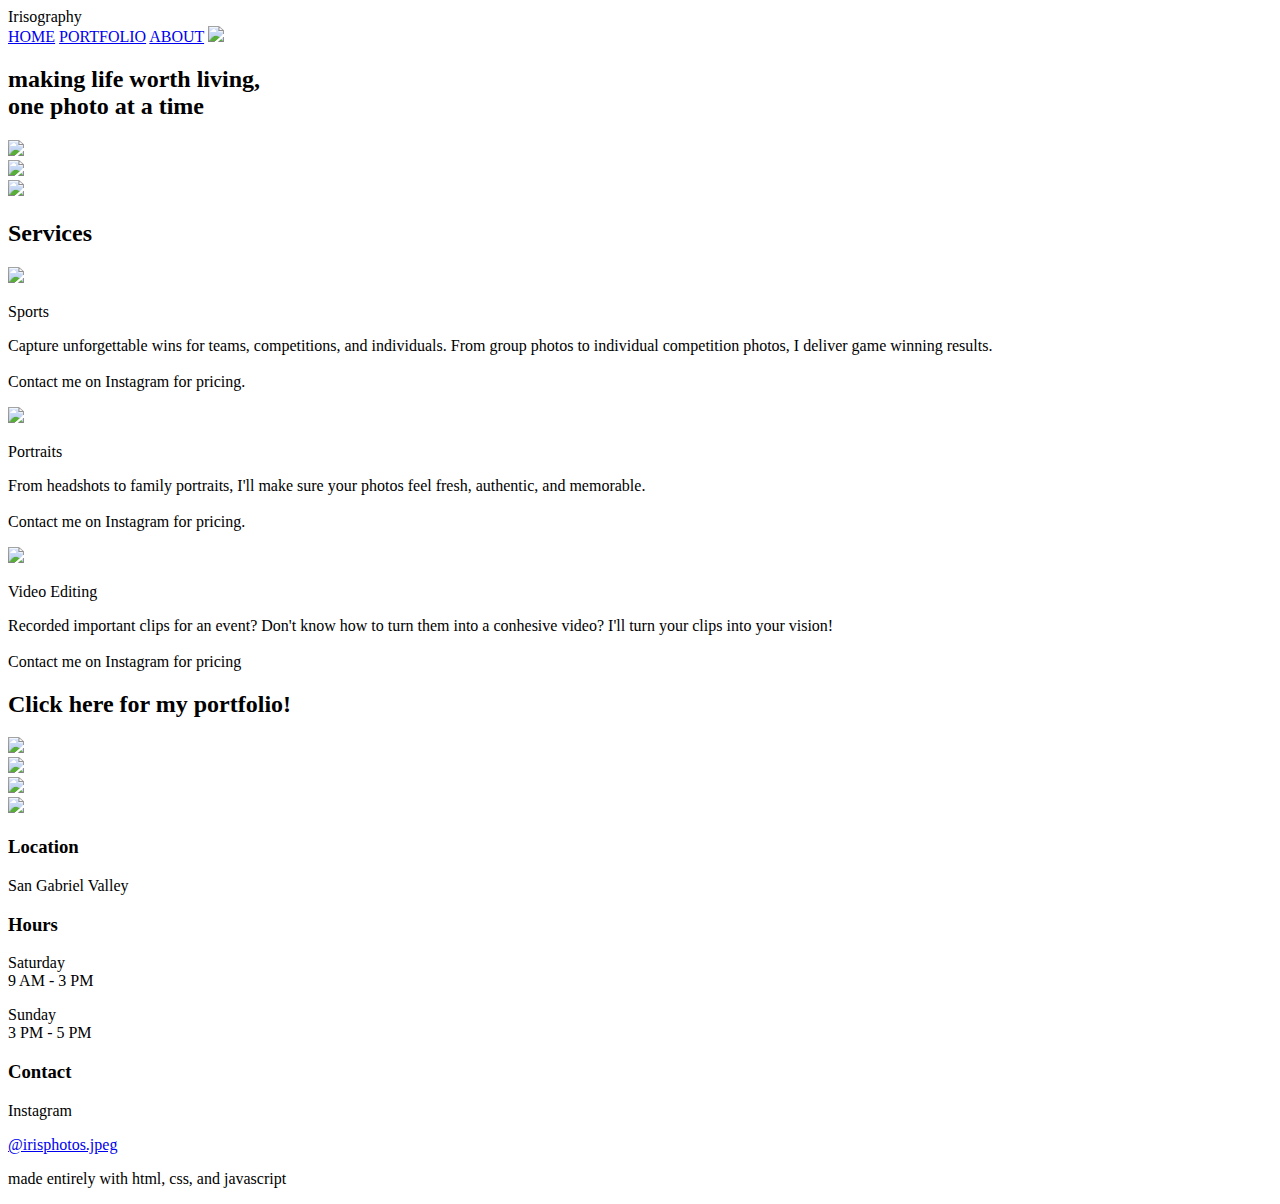
==== index.html @ cace8fdf "modified:   index.html" ====
<!DOCTYPE html>
<html lang="en">
    <head>
        <title>Irisography</title>
        <meta charset="UTF-8">
        <meta name="viewport" content="width=device-width, initial-scale=1">
        <link rel="stylesheet" href="irisography/style.css" />
          <script src="irisography/script.js" defer></script>
        <link rel="preconnect" href="https://fonts.googleapis.com">
        <link rel="preconnect" href="https://fonts.gstatic.com" crossorigin>
        <link href="https://fonts.googleapis.com/css2?family=Noto+Sans:ital,wght@0,100..900;1,100..900&display=swap" rel="stylesheet">
    </head>
    <body>
      <div class="navbar">
        <div class="nav-left">
            <span class="brand">Irisography</span>
        </div>
        <div class="nav-right">
            <a href="index.html">HOME</a>
            <a href="portfolio.html">PORTFOLIO</a>
            <a href="about.html">ABOUT</a>
            <a href="https://instagram.com/irisphotos.jpeg">
              <img id="navimg" src="https://upload.wikimedia.org/wikipedia/commons/thumb/e/e7/Instagram_logo_2016.svg/1200px-Instagram_logo_2016.svg.png">
            </a>
        </div>
      </div>    
      <div id="main"> <!--main start-->
        <div id="page1">
          <h2>
            making life worth living, <br> one photo at a time
          </h2>
          <div id="preview">
            <div>
              <img  class="preimg" oncontextmenu="return false;" src="https://lh3.googleusercontent.com/pw/AP1GczN8t96lRzsPpws4QGZ_wsH75WuMmzwRKGNDZRmfsZASvLG5f3nobes32o4K4Q7VXmANg-l9KyHuj1cRxGShMRhYE-sS59DMQnE4ac8f2PYk8RtQYqs=w2400">
            </div>
            <div>
              <img  class="preimg" oncontextmenu="return false;" src="https://lh3.googleusercontent.com/pw/AP1GczPQVxCCwpa20A89AtVcqLM4U3sSm7tuRuf-Z3X0VcPc29kehQPhVGirggrBBkNPku7bzY5XrmbcJgVURmUtN2AB9037INfeOtvddyNn5t11tWvobdc=w2400">
            </div>
            <div>
              <img  class="preimg" oncontextmenu="return false;" src="https://lh3.googleusercontent.com/pw/AP1GczOy-hoesqyTbKckfo0SgyWZLNNx_frqgVjZiNUo1wDVCRsYsRxvZ7g7E3W8EmnIErJfBitKEy5MeXC08G7CrhwlDmyLd4jQeGByeOck6zOAuyfbgQc=w2400">
            </div>
          </div>
        </div>
        <h2>Services</h2>
        <div id="services">
          <div>
            <div>
              <img class="servimg" oncontextmenu="return false;" src="https://lh3.googleusercontent.com/pw/AP1GczOjnn_sKxGzqlqpV7F5xisP_RDGWqNZhf462ZN18HmV72PwhLCk7RXauk8jnkxh7EVHmPcfhPht_kpsI-CUfjv2Z8NstylNTCQsvqeQtzM3UqDT1k4=w2400">
            </div>
            <p>Sports</p>
            <p>Capture unforgettable wins for teams, competitions, and individuals. From group photos to individual competition photos, I deliver game winning results. <br><br> Contact me on Instagram for pricing.</p>
          </div>
          <div>
            <div>
              <img class="servimg" oncontextmenu="return false;" src="https://lh3.googleusercontent.com/pw/AP1GczP-f_JOnAlbcHfxeJw_yt3ITrtAeB0wS6N6RDsUVXeP2bAOrmB4_pEfCStc5KVWQf4Yqnpyl9ypPZAq8dn6GPNK6ul9jRC7VNvKtfSjTYnb_DoN60c=w2400">
            </div>
            <p>Portraits</p>
            <p>From headshots to family portraits, I'll make sure your photos feel fresh, authentic, and memorable. <br><br> Contact me on Instagram for pricing.</p>
          </div>
          <div>
            <div>
              <img class="servimg" oncontextmenu="return false;" src="https://lh3.googleusercontent.com/pw/AP1GczM86SX06VBfDxIv5RCzfAduUAEox3g3rgJylosudqmM2y7m1LUu16LwAmz0zA623RcvcHZEirQsVuC2EvU24Xm6OpXCFhgIqAhTreAZ6OtpMtdlpeI=w2400">
            </div>
            <p>Video Editing</p>
            <P>Recorded important clips for an event? Don't know how to turn them into a conhesive video? I'll turn your clips into your vision! <br><br> Contact me on Instagram for pricing</P>
          </div>
        </div>
        <h2>Click here for my portfolio!</h2>
        <div class="botpre">
          <div>
            <a href="portfolio.html"><!--need to link to portfolio-->
              <img class="botimg" src="https://lh3.googleusercontent.com/pw/AP1GczO1hLQXl_zFm9v-9SWkcTw_dO-1Y96Z3usevcvFZseDHNlf_-G93Rkv3VJqwxIcWziP0TLo7GLpuE0yyavyHO4CM3K1zoeEdyFYBKcXi0ldBQh3h_U=w2400"> <!--need to add images-->
            </a>
          </div>
          <div>
            <a href="portfolio.html"><!--need to link to portfolio-->
              <img class="botimg" src="https://lh3.googleusercontent.com/pw/AP1GczOneyj87H2wUFLs-iAS5yb4Yu0QgK8XQb3NOdvUQKZaTatz9cpq1Bq45Fsz2vKrA-QifbPKZZNb6Ja3HK828PmNciQuc0cqmvsAxIFwMkt1SoPsKLY=w2400"> <!--need to add images-->
            </a>
          </div>
          <div>
            <a href="portfolio.html"><!--need to link to portfolio-->
              <img class="botimg" src="https://lh3.googleusercontent.com/pw/AP1GczM3HY1U4bETKW166q31G8J26dD5B9BrpviM6D90oirCc2ZODj8Yf2nAjxY6O1cXoEBjgWGNmApNrooohZPQI1Nxemu57lbcGFow6_NZYCa4spXZMnA=w2400"> <!--need to add images-->
            </a>
          </div>
          <div>
            <a href="portfolio.html"><!--need to link to portfolio-->
              <img class="botimg" src="https://lh3.googleusercontent.com/pw/AP1GczMoDkV7ZwfOUjtfXZT6oESwmfWEf4xgiGf0y6GUdqjt-z8WbU5M8r2ynygCT80tSDVegIaKMVzi0VCHHdnAxs7O0b6MWW7SciJuH_oD-tcYUJvMMSY=w2400"> <!--need to add images-->
            </a>
          </div>
        </div> <!--main end-->
      </div>
    </body>
    <footer>
      <div id="footer">
        <div class="footrow">
          <h3>
            Location
          </h3>
          <p>San Gabriel Valley</p>
        </div>
        <div class="footrow">
          <h3>
            Hours
          </h3>
          <p>Saturday <br> 9 AM - 3 PM</p>
          <p>Sunday <br> 3 PM - 5 PM </p>
        </div>
        <div class="footrow">
          <h3>
            Contact
          </h3>
          <p>Instagram</p>
          <a href="https://instagram.com/irisphotos.jpeg">
            @irisphotos.jpeg
          </a>
        </div>
      </div>
      <p class="footid"> made entirely with html, css, and javascript</p>
    </footer> 
</html>
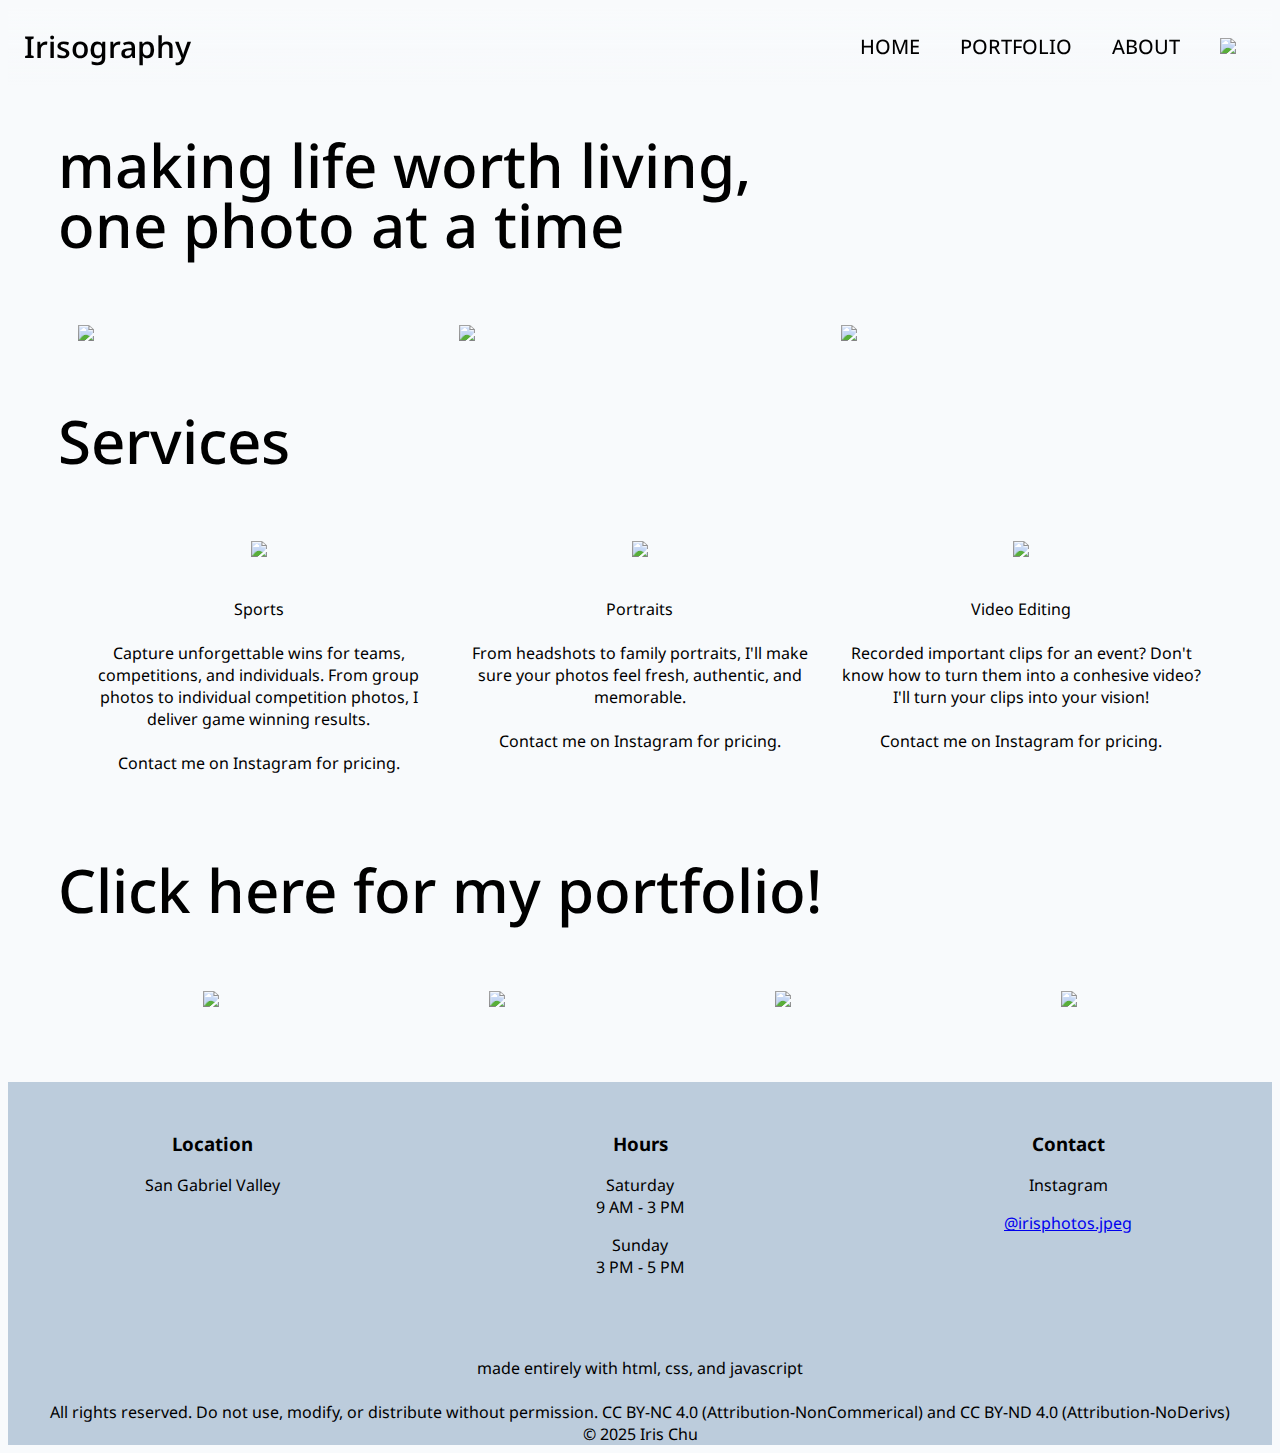
==== commit 5462b4bb: "modified:   about.html 	modified:   index.html 	modified:   portfolio.html 	modified:   portraits.ht" ====
--- a/index.html
+++ b/index.html
@@ -4,8 +4,8 @@
         <title>Irisography</title>
         <meta charset="UTF-8">
         <meta name="viewport" content="width=device-width, initial-scale=1">
-        <link rel="stylesheet" href="irisography/style.css" />
-          <script src="irisography/script.js" defer></script>
+        <link rel="stylesheet" href="style.css" />
+          <script src="script.js" defer></script>
         <link rel="preconnect" href="https://fonts.googleapis.com">
         <link rel="preconnect" href="https://fonts.gstatic.com" crossorigin>
         <link href="https://fonts.googleapis.com/css2?family=Noto+Sans:ital,wght@0,100..900;1,100..900&display=swap" rel="stylesheet">
@@ -15,6 +15,10 @@
         <div class="nav-left">
             <span class="brand">Irisography</span>
         </div>
+         <!-- Hamburger Button -->
+        <button class="hamburger" onclick="toggleMenu()">☰</button>
+        <!-- Overlay -->
+        <div class="overlay" onclick="closeMenu()"></div>
         <div class="nav-right">
             <a href="index.html">HOME</a>
             <a href="portfolio.html">PORTFOLIO</a>
@@ -29,62 +33,59 @@
           <h2>
             making life worth living, <br> one photo at a time
           </h2>
-          <div id="preview">
-            <div>
+          <div class="preview">
+            <div class="column">
               <img  class="preimg" oncontextmenu="return false;" src="https://lh3.googleusercontent.com/pw/AP1GczN8t96lRzsPpws4QGZ_wsH75WuMmzwRKGNDZRmfsZASvLG5f3nobes32o4K4Q7VXmANg-l9KyHuj1cRxGShMRhYE-sS59DMQnE4ac8f2PYk8RtQYqs=w2400">
             </div>
-            <div>
+            <div class="column">
               <img  class="preimg" oncontextmenu="return false;" src="https://lh3.googleusercontent.com/pw/AP1GczPQVxCCwpa20A89AtVcqLM4U3sSm7tuRuf-Z3X0VcPc29kehQPhVGirggrBBkNPku7bzY5XrmbcJgVURmUtN2AB9037INfeOtvddyNn5t11tWvobdc=w2400">
             </div>
-            <div>
+            <div class="column">
               <img  class="preimg" oncontextmenu="return false;" src="https://lh3.googleusercontent.com/pw/AP1GczOy-hoesqyTbKckfo0SgyWZLNNx_frqgVjZiNUo1wDVCRsYsRxvZ7g7E3W8EmnIErJfBitKEy5MeXC08G7CrhwlDmyLd4jQeGByeOck6zOAuyfbgQc=w2400">
             </div>
           </div>
         </div>
         <h2>Services</h2>
-        <div id="services">
-          <div>
+        <div class="services">
+          <div class="column">
             <div>
               <img class="servimg" oncontextmenu="return false;" src="https://lh3.googleusercontent.com/pw/AP1GczOjnn_sKxGzqlqpV7F5xisP_RDGWqNZhf462ZN18HmV72PwhLCk7RXauk8jnkxh7EVHmPcfhPht_kpsI-CUfjv2Z8NstylNTCQsvqeQtzM3UqDT1k4=w2400">
             </div>
-            <p>Sports</p>
-            <p>Capture unforgettable wins for teams, competitions, and individuals. From group photos to individual competition photos, I deliver game winning results. <br><br> Contact me on Instagram for pricing.</p>
+            <p>Sports <br><br>Capture unforgettable wins for teams, competitions, and individuals. From group photos to individual competition photos, I deliver game winning results. <br><br> Contact me on Instagram for pricing.</p>
           </div>
-          <div>
+          <div class="column">
             <div>
               <img class="servimg" oncontextmenu="return false;" src="https://lh3.googleusercontent.com/pw/AP1GczP-f_JOnAlbcHfxeJw_yt3ITrtAeB0wS6N6RDsUVXeP2bAOrmB4_pEfCStc5KVWQf4Yqnpyl9ypPZAq8dn6GPNK6ul9jRC7VNvKtfSjTYnb_DoN60c=w2400">
             </div>
-            <p>Portraits</p>
-            <p>From headshots to family portraits, I'll make sure your photos feel fresh, authentic, and memorable. <br><br> Contact me on Instagram for pricing.</p>
+            <p>Portraits <br><br> From headshots to family portraits, I'll make sure your photos feel fresh, authentic, and memorable. <br><br> Contact me on Instagram for pricing.</p>
           </div>
-          <div>
+          <div class="column">
             <div>
               <img class="servimg" oncontextmenu="return false;" src="https://lh3.googleusercontent.com/pw/AP1GczM86SX06VBfDxIv5RCzfAduUAEox3g3rgJylosudqmM2y7m1LUu16LwAmz0zA623RcvcHZEirQsVuC2EvU24Xm6OpXCFhgIqAhTreAZ6OtpMtdlpeI=w2400">
             </div>
-            <p>Video Editing</p>
-            <P>Recorded important clips for an event? Don't know how to turn them into a conhesive video? I'll turn your clips into your vision! <br><br> Contact me on Instagram for pricing</P>
+            <p>Video Editing <br><br> Recorded important clips for an event? Don't know how to turn them into a conhesive video? I'll turn your clips into your vision! <br><br> Contact me on Instagram for pricing.</p>
           </div>
         </div>
         <h2>Click here for my portfolio!</h2>
         <div class="botpre">
-          <div>
+          <div class="column">
             <a href="portfolio.html"><!--need to link to portfolio-->
-              <img class="botimg" src="https://lh3.googleusercontent.com/pw/AP1GczO1hLQXl_zFm9v-9SWkcTw_dO-1Y96Z3usevcvFZseDHNlf_-G93Rkv3VJqwxIcWziP0TLo7GLpuE0yyavyHO4CM3K1zoeEdyFYBKcXi0ldBQh3h_U=w2400"> <!--need to add images-->
+              <img class="botimg" oncontextmenu="return false;" src="https://lh3.googleusercontent.com/pw/AP1GczO1hLQXl_zFm9v-9SWkcTw_dO-1Y96Z3usevcvFZseDHNlf_-G93Rkv3VJqwxIcWziP0TLo7GLpuE0yyavyHO4CM3K1zoeEdyFYBKcXi0ldBQh3h_U=w2400"> <!--need to add images-->
             </a>
           </div>
-          <div>
+          <div class="column">
             <a href="portfolio.html"><!--need to link to portfolio-->
-              <img class="botimg" src="https://lh3.googleusercontent.com/pw/AP1GczOneyj87H2wUFLs-iAS5yb4Yu0QgK8XQb3NOdvUQKZaTatz9cpq1Bq45Fsz2vKrA-QifbPKZZNb6Ja3HK828PmNciQuc0cqmvsAxIFwMkt1SoPsKLY=w2400"> <!--need to add images-->
+              <img class="botimg" oncontextmenu="return false;" src="https://lh3.googleusercontent.com/pw/AP1GczOneyj87H2wUFLs-iAS5yb4Yu0QgK8XQb3NOdvUQKZaTatz9cpq1Bq45Fsz2vKrA-QifbPKZZNb6Ja3HK828PmNciQuc0cqmvsAxIFwMkt1SoPsKLY=w2400"> <!--need to add images-->
             </a>
           </div>
-          <div>
+          <div class="column">
             <a href="portfolio.html"><!--need to link to portfolio-->
-              <img class="botimg" src="https://lh3.googleusercontent.com/pw/AP1GczM3HY1U4bETKW166q31G8J26dD5B9BrpviM6D90oirCc2ZODj8Yf2nAjxY6O1cXoEBjgWGNmApNrooohZPQI1Nxemu57lbcGFow6_NZYCa4spXZMnA=w2400"> <!--need to add images-->
+              <img class="botimg" oncontextmenu="return false;" src="https://lh3.googleusercontent.com/pw/AP1GczM3HY1U4bETKW166q31G8J26dD5B9BrpviM6D90oirCc2ZODj8Yf2nAjxY6O1cXoEBjgWGNmApNrooohZPQI1Nxemu57lbcGFow6_NZYCa4spXZMnA=w2400"> <!--need to add images-->
             </a>
           </div>
-          <div>
+          <div class="column">
             <a href="portfolio.html"><!--need to link to portfolio-->
-              <img class="botimg" src="https://lh3.googleusercontent.com/pw/AP1GczMoDkV7ZwfOUjtfXZT6oESwmfWEf4xgiGf0y6GUdqjt-z8WbU5M8r2ynygCT80tSDVegIaKMVzi0VCHHdnAxs7O0b6MWW7SciJuH_oD-tcYUJvMMSY=w2400"> <!--need to add images-->
+              <img class="botimg" oncontextmenu="return false;" src="https://lh3.googleusercontent.com/pw/AP1GczMoDkV7ZwfOUjtfXZT6oESwmfWEf4xgiGf0y6GUdqjt-z8WbU5M8r2ynygCT80tSDVegIaKMVzi0VCHHdnAxs7O0b6MWW7SciJuH_oD-tcYUJvMMSY=w2400"> <!--need to add images-->
             </a>
           </div>
         </div> <!--main end-->
@@ -115,6 +116,6 @@
           </a>
         </div>
       </div>
-      <p class="footid"> made entirely with html, css, and javascript</p>
+      <p class="footid"> made entirely with html, css, and javascript <br><br> All rights reserved. Do not use, modify, or distribute without permission. CC BY-NC 4.0 (Attribution-NonCommerical) and CC BY-ND 4.0 (Attribution-NoDerivs) <br> © 2025 Iris Chu </p>
     </footer> 
 </html>
--- a/style.css
+++ b/style.css
@@ -0,0 +1,315 @@
+/*general */
+html {
+    scroll-behavior: smooth; 
+ }
+ h2{
+    font-size: 60px;
+    font-weight: 500;
+    line-height: 1;
+ }
+ body{
+    font-family: "Noto Sans", serif;
+    background-color:#F8FAFC;
+ }
+
+#main {
+    margin: 50px;
+}
+ /* Navigation bar */
+.navbar {
+  display: flex;
+  justify-content: space-between;
+  align-items: center;
+  top: 0;
+  position: sticky;
+  padding: 5px 16px;
+  font-size: 20px;
+  background-image: linear-gradient(#F8FAFC, transparent);
+  z-index: 5;
+  font-weight: 449;
+}
+/* Left side (Irisography and Instagram logo) */
+.nav-left {
+  display: flex;
+  align-items: center;
+}
+/* Styling for the brand name */
+.brand {
+  font-weight: 536;
+  font-size: 30px;
+  margin-right: 10px;
+}
+/* Right side (Links) */
+.nav-right {
+  display: flex;
+}
+/* Navigation links */
+.navbar a {
+  padding: 20px;
+  text-decoration: none;
+  color: black;
+}
+
+/* mobile nav bar */
+/* Hamburger Button (hidden by default on large screens) */
+/* Navbar container */
+
+/* Hide menu for small screens initially */
+@media screen and (max-width: 800px) {
+  .nav-right {
+      position: fixed;
+      top: 0;
+      right: -100%; /* Hide off-screen */
+      width: auto;
+      height: 100vh;
+      background: white;
+      box-shadow: -2px 0 10px rgba(0, 0, 0, 0.3);
+      transition: right 0.3s ease-in-out;
+      display: flex;
+      flex-direction: column;
+      padding-top: 50px;
+      z-index: 1001;
+  }
+
+  /* Show menu when active */
+  .nav-right.open {
+      right: 0;
+  }
+
+  /* Hamburger button styling */
+  .hamburger {
+      display: block;
+      position: fixed;
+      top: 20px;
+      right: 20px;
+      background: none;
+      border: none;
+      font-size: 24px;
+      cursor: pointer;
+      z-index: 1002;
+  }
+
+  /* Overlay */
+  .overlay {
+      position: fixed;
+      top: 0;
+      left: 0;
+      width: 100vw;
+      height: 100vh;
+      background: rgba(0, 0, 0, 0.5);
+      display: none;
+      z-index: 1000;
+  }
+
+  .overlay.active {
+      display: block;
+  }
+}
+
+/* Hide close button on larger screens */
+@media screen and (min-width: 800px) {
+  .close-btn {
+      display: none;
+  }
+  .hamburger {
+    display: none;
+  }
+}
+/* Instagram logo */
+#navimg {
+  height: 30px;
+}
+/*top preview home*/
+.preview {
+    height: auto;
+    display: grid;
+    grid-template-columns: repeat(3, 1fr); /* three columns */
+    gap: 20px; /* Adjust spacing between items */
+    padding: 20px;
+    text-align: center;
+}
+.preimg{
+  position: relative;
+  width: 100%;
+}
+/*mobile device transformation omg!!!*/
+@media screen and (max-width: 800px) {
+  h2{
+    font-size: 50px;
+    font-weight: 500;
+    line-height: 1;
+  }
+  .preview {
+    grid-template-columns: 1fr; /* 1 column */
+    grid-template-rows: repeat(3, auto); /* 3 rows, each taking auto height */
+  }
+  .botpre {
+    gap: 5px !important;
+    padding: 5px !important;
+    grid-template-columns: repeat(2, 1fr) !important;
+  }
+  .services {
+    grid-template-columns: 1fr !important; /* 1 column */
+    grid-template-rows: repeat(3, auto) /* 3 rows, each taking auto height */ !important; 
+  }
+  .abouttext{
+    grid-template-columns: 1fr !important; /* 1 column */
+    grid-template-columns: repeat(1, auto); /* three columns */
+  }
+}
+/*Services*/
+.services {
+    height: auto;
+    display: grid;
+    grid-template-columns: repeat(3, 1fr); /* three columns */
+    gap: 20px; /* Adjust spacing between items */
+    padding: 20px;
+    text-align: center; 
+}
+.servimg{
+    position: relative;
+    width: 100%;
+}
+/*bottom preview home*/
+.botpre {
+    height: auto;
+    display: grid;
+    grid-template-columns: repeat(4, 1fr); /* four columns */
+    gap: 20px; /* Adjust spacing between items */
+    padding: 20px;
+    text-align: center; 
+}
+.botimg{
+    position: relative;
+    width: 100%;
+}
+/*footer*/
+#footer {
+    height: 275px;
+    display: grid;
+    grid-template-columns: repeat(3, 1fr); /* three columns */
+    gap: 20px; /* Adjust spacing between items */
+    padding-top: 30px;
+    text-align: center; 
+    background-color:#BCCCDC;
+}
+.footid{
+    text-align: center;
+    margin: 0px;
+    background-color: #BCCCDC;
+    height: auto;
+}
+/*about.html*/
+.abouttext{
+    text-align: center;
+    height: 400px;
+    display: grid;
+    grid-template-columns: repeat(2, 1fr); /* three columns */
+    gap: 20px; /* Adjust spacing between items */
+    padding: 20px;
+    height: auto;
+}
+/*Carousel portfolio*/
+* {box-sizing:border-box}
+
+.slideshow-container { /* Slideshow container */
+  max-width: 1000px;
+  position: relative;
+  margin: auto;
+}
+.mySlides { /* Hide the images by default */
+  display: none;
+}
+
+/*video gallery*/
+.vidgallery {
+  text-align: center;
+}
+/*gallery for street portraits and sports*/
+.gallery {
+    line-height:0;
+    -webkit-column-count:3; /* split it into 5 columns */
+    -webkit-column-gap:5px; /* give it a 5px gap between columns */
+    -moz-column-count:3;
+    -moz-column-gap:5px;
+    column-count:3;
+    column-gap:5px;
+ }
+ .gallery img {
+    width: 100% !important;
+    height: auto !important;
+    margin-bottom:5px; /* to match column gap */
+ }
+ @media (max-width: 400px) {
+    #gallery {
+     -moz-column-count:    1;
+     -webkit-column-count: 1;
+     column-count:         1;
+    }
+ }
+ @media (max-width: 800px) {
+    #gallery {
+     -moz-column-count:    2;
+     -webkit-column-count: 2;
+     column-count:         2;
+    }
+ }
+ @media (max-width: 1000px) {z
+    #gallery {
+     -moz-column-count:    3;
+     -webkit-column-count: 3;
+     column-count:         3;
+    }
+ }
+ @media (max-width: 1200px) {
+    #gallery {
+     -moz-column-count:    4;
+     -webkit-column-count: 4;
+     column-count:         4;
+    }
+ }
+ /*cateogry buttons portfolio.html*/
+ /* Container needed to position the button. Adjust the width as needed */
+ .categories {
+  display: grid;
+  grid-template-columns: repeat(2, 1fr);
+  gap: 20px;
+}
+.column {
+  display: flex;
+  flex-direction: column;
+  gap: 20px;
+}
+.catimg {
+  position: relative;
+  width: 100%;
+}
+/* Make the image responsive */
+.catimg img {
+  width: 100%;
+  height: auto;
+  filter: brightness(70%);
+  border-radius: 10px;
+}
+.catimg img:hover{
+  filter: brightness(100%);
+}
+/* Style the button and place it in the middle of the container/image */
+.catimg .imgbtn {
+  position: absolute;
+  top: 50%;
+  left: 50%;
+  transform: translate(-50%, -50%);
+  background-color: #F8FAFC;
+  color: rgb(0, 0, 0);
+  font-size: 16px;
+  padding: 12px 24px;
+  border: none;
+  cursor: pointer;
+  border-radius: 5px;
+  text-decoration: none;
+}
+
+.catimg .imgbtn:hover {
+  background-color: #BCCCDC;
+}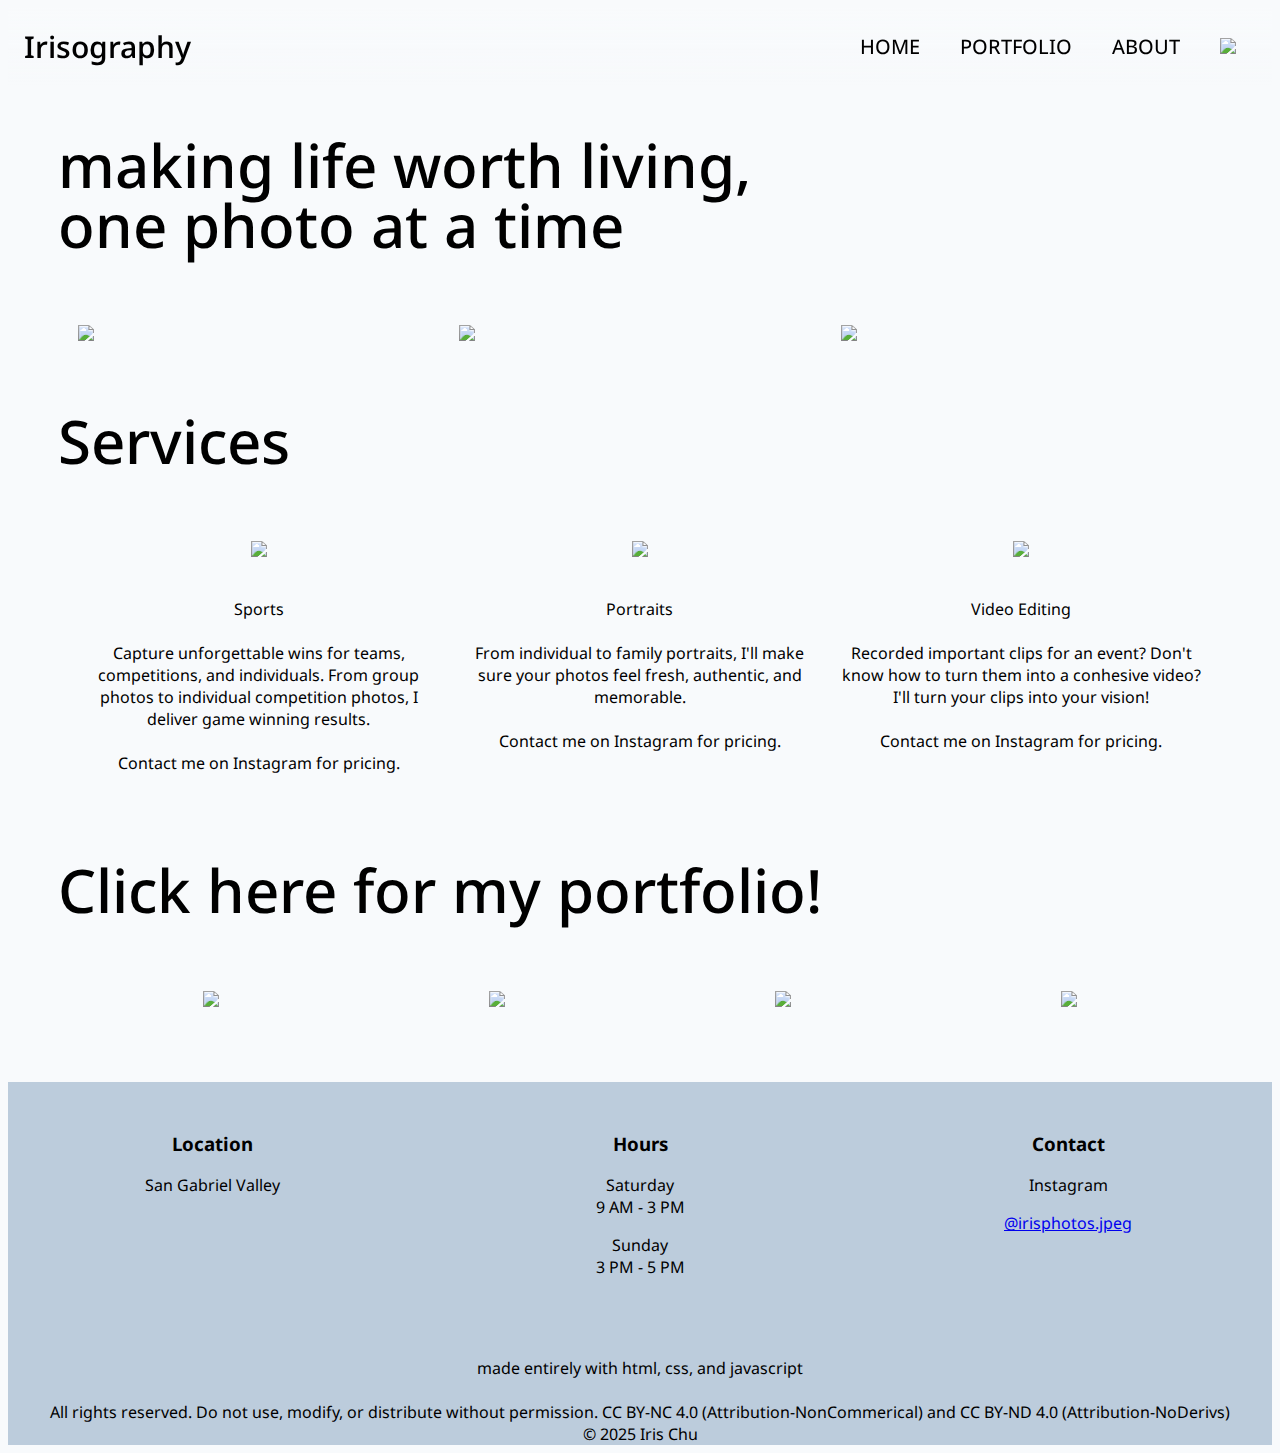
==== commit df6309a5: "modified:   index.html" ====
--- a/index.html
+++ b/index.html
@@ -57,7 +57,7 @@
             <div>
               <img class="servimg" oncontextmenu="return false;" src="https://lh3.googleusercontent.com/pw/AP1GczP-f_JOnAlbcHfxeJw_yt3ITrtAeB0wS6N6RDsUVXeP2bAOrmB4_pEfCStc5KVWQf4Yqnpyl9ypPZAq8dn6GPNK6ul9jRC7VNvKtfSjTYnb_DoN60c=w2400">
             </div>
-            <p>Portraits <br><br> From headshots to family portraits, I'll make sure your photos feel fresh, authentic, and memorable. <br><br> Contact me on Instagram for pricing.</p>
+            <p>Portraits <br><br> From individual to family portraits, I'll make sure your photos feel fresh, authentic, and memorable. <br><br> Contact me on Instagram for pricing.</p>
           </div>
           <div class="column">
             <div>
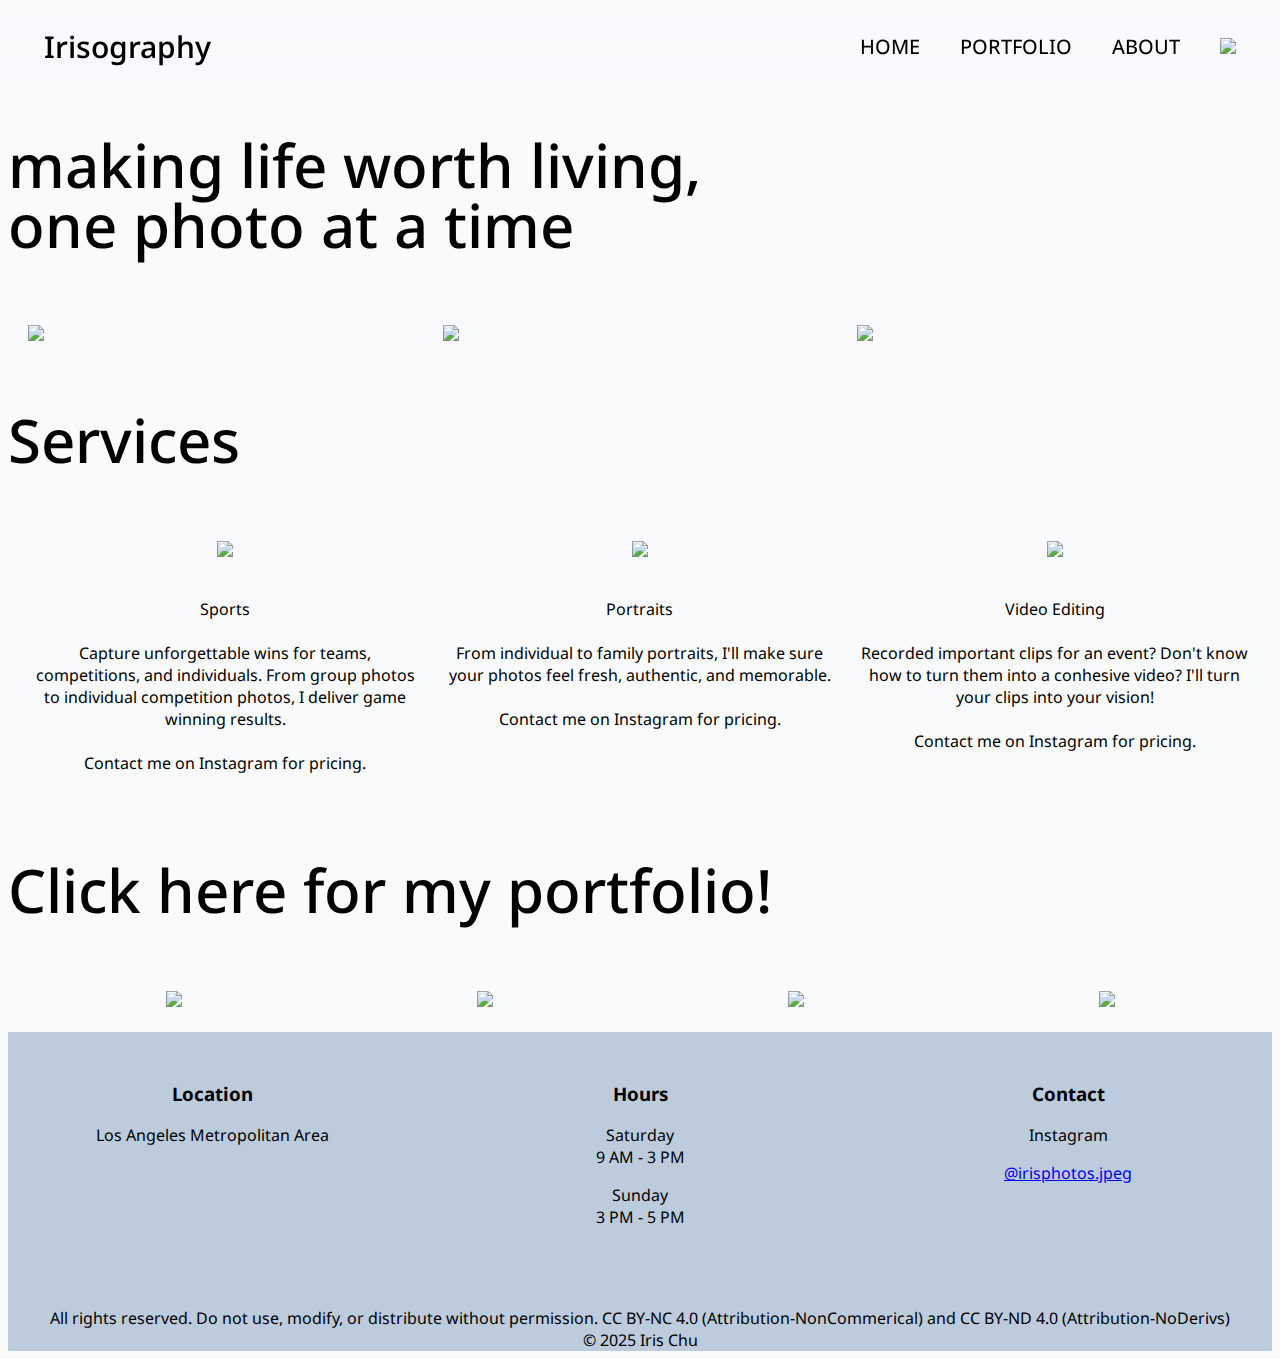
==== commit cadcbb0a: "modified:   about.html 	modified:   index.html 	modified:   portfolio.html 	modified:   portraits.ht" ====
--- a/index.html
+++ b/index.html
@@ -13,7 +13,7 @@
     <body>
       <div class="navbar">
         <div class="nav-left">
-            <span class="brand">Irisography</span>
+          <span class="brand"> <a id="leftpad" href="index.html">Irisography</a> </span>
         </div>
          <!-- Hamburger Button -->
         <button class="hamburger" onclick="toggleMenu()">☰</button>
@@ -28,7 +28,7 @@
             </a>
         </div>
       </div>    
-      <div id="main"> <!--main start-->
+      <div class="main"> <!--main start-->
         <div id="page1">
           <h2>
             making life worth living, <br> one photo at a time
@@ -97,7 +97,7 @@
           <h3>
             Location
           </h3>
-          <p>San Gabriel Valley</p>
+          <p>Los Angeles Metropolitan Area</p>
         </div>
         <div class="footrow">
           <h3>
@@ -116,6 +116,6 @@
           </a>
         </div>
       </div>
-      <p class="footid"> made entirely with html, css, and javascript <br><br> All rights reserved. Do not use, modify, or distribute without permission. CC BY-NC 4.0 (Attribution-NonCommerical) and CC BY-ND 4.0 (Attribution-NoDerivs) <br> © 2025 Iris Chu </p>
+      <p class="footid"> All rights reserved. Do not use, modify, or distribute without permission. CC BY-NC 4.0 (Attribution-NonCommerical) and CC BY-ND 4.0 (Attribution-NoDerivs) <br> © 2025 Iris Chu </p>
     </footer> 
 </html>
